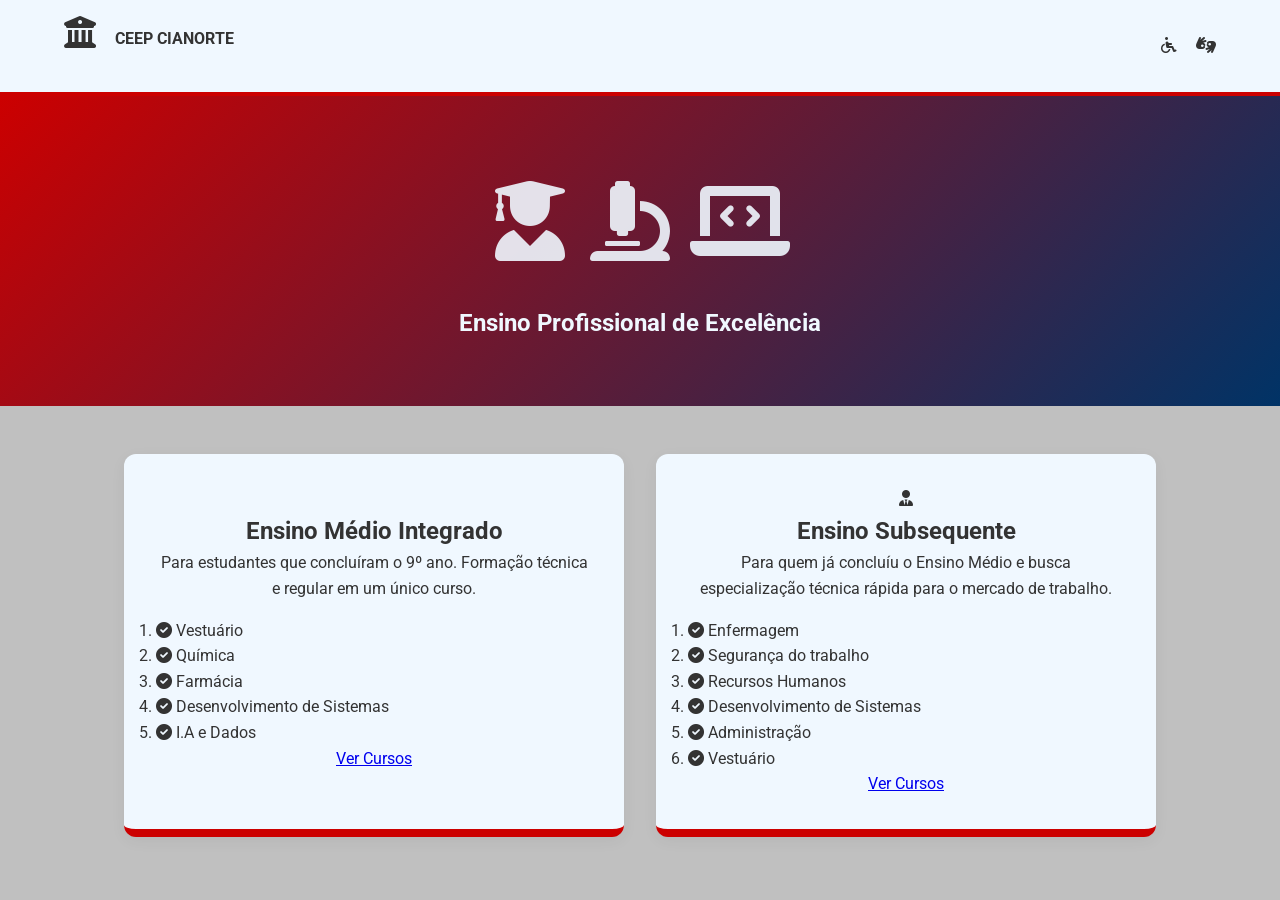
==== index.html @ e565c57c "Add files via upload" ====
<!DOCTYPE html>
<html lang="pt-br">

<head>
    <meta charset="UTF-8">
    <meta name="viewport" content="width=device-width, initial-scale=1.0">

    <!--link para ícones do favicon-->
    <link rel="apple-touch-icon" sizes="180x180" href="/apple-touch-icon.png">
    <link rel="icon" type="image/png" sizes="32x32" href="/favicon-32x32.png">
    <link rel="icon" type="image/png" sizes="16x16" href="/favicon-16x16.png">
    <link rel="manifest" href="/site.webmanifest">
    <!--colocar o nome ceep 2026 no navegador-->
    <link rel="shortcut icon" href="./CEEPlogobrasao-main/logoceep/favicon-16x16.png" type="image/x-icon">
    <title>CEEP 2026</title>
    <link
      rel="stylesheet"
      href="https://cdnjs.cloudflare.com/ajax/libs/font-awesome/6.0.0/css/all.min.css"
    />

    <!--3º Link do CSS-->
    <!--4º acrescentar no link do CSS ./-->
    <link rel="stylesheet" href="./style.css">
</head>

<body>
    <!--5º inserir as tag's de marcação-->
    <header>
        <!-- <div class = "logo-container"></div>-->
        <!--6º inserindo uma classe para estilizar o logo-->
        <div class="logo-container">
            <img src="./CEEPlogobrasao-main/brasao/android-chrome-512x512.png"   alt=""
        <i class="fas fa-university fa-2x" style="color:var(--azul-estado)"></i>
        <strong> CEEP CIANORTE</strong>    
        </div>
       
        <nav> 
            <i class="fas fa-wheelchair"
            title="Acessibilidade"
            style="margin-right: 15px; cursor:pointer"
            ></i>
            <i class="fas fa-hands-asl-interpreting" title="Libras"
            style="cursor : pointer"
        ></i>
        </nav>
    </header>
    <!--Area dividida-->
    <section class="hero">
        <div class="hero-ilustration">
            <i class="fas fa-user-graduate"></i>
            <i class="fas fa-microscope"></i>
            <i class="fas fa-laptop-code"></i>
        </div>
        <h1> Ensino Profissional de Excelência</h1>
    </section>
    <!--Carregando parte principal-->
    <main class="container-categorias">
        <div class="card-container">
            <div class="icon-box">
            <i class="fas fa-book-read"></i>
       </div>
        <h2>Ensino Médio Integrado</h2>
        <p>
            Para estudantes que concluíram o 9º ano. Formação técnica e regular em um único curso. 
        </p> 
        <ul style="list-style: nome; margin-top: 1rem; text-align: left;">
            <li>
                <i class="fas fa-check-circle"style="color: var(--azul-estado)">
                </i>
                Vestuário 
            </li>
                  <li>
                <i class="fas fa-check-circle"style="color: var(--azul-estado)">
                </i>
                Química 
            </li>
                  <li>
                <i class="fas fa-check-circle"style="color: var(--azul-estado)">
                </i>
                Farmácia
            </li>
                  <li>
                <i class="fas fa-check-circle"style="color: var(--azul-estado)">
                </i>
                Desenvolvimento de Sistemas  
            </li>
                  <li>
                <i class="fas fa-check-circle"style="color: var(--azul-estado)">
                </i>
                I.A e Dados 
            </li>
        </ul>
        <a href="./" class="btn">Ver Cursos</a>
         </div>

        <div class="card-container subsequente ">
            <div class="icon-box">
            <i class="fas fa-user-tie"></i>
       </div>
        <h2>Ensino Subsequente </h2>
        <p>
            Para quem já concluíu o Ensino Médio e busca especialização técnica rápida para o mercado de trabalho. 
        </p> 
        <ul style="list-style: nome; margin-top: 1rem; text-align: left;">
            <li>
                <i class="fas fa-check-circle"style="color: var(--verde-estado)">
                </i>
                Enfermagem
            </li>
                  <li>
                <i class="fas fa-check-circle"style="color: var(--verde-estado)">
                </i>
                Segurança do trabalho 
            </li>
                  <li>
                <i class="fas fa-check-circle"style="color: var(--verde-estado)">
                </i>
                Recursos Humanos
            </li>
                  <li>
                <i class="fas fa-check-circle"style="color: var(--verde-estado)">
                </i>
                Desenvolvimento de Sistemas  
            </li>
                  <li>
                <i class="fas fa-check-circle"style="color: var(--verde-estado)">
                </i>
                Administração  
            </li>
             </li>
                  <li>
                <i class="fas fa-check-circle"style="color: var(--verde-estado)">
                </i>
                Vestuário  
            </li>
        </ul>
        <a href="./subsequente.html" class="btn">Ver Cursos</a>
         </div>
    </main>
</body>

</html>
---- style.css ----
@import url('https://fonts.googleapis.com/css2?family=Roboto:ital,wght@0,100..900;1,100..900&display=swap');


:root{
    --vermelho--ceep:#cc0000; 
    --amarelo--ceep: #fcc200;
    --cinza-claro: #c0c0c0;
    --branco-ceep: #f0f8ff;
    --texto: #333;
}

*{
    /* Reset Global*/

    margin: 0; 
    padding: 0;
    box-sizing: border-box;
}

body {
    font-family: "Roboto", Arial, Helvetica, sans-serif;
    background-color: var(--cinza-claro);
    color: var(--texto);
    line-height: 1.6;

}
/*Cabeçalho*/
header {
    background-color: var(--branco-ceep);
    padding: 1rem 5%;
    display: flex;
    justify-content: space-between;
    align-items: center;
    border-bottom: 4px solid var(--vermelho--ceep);
    box-shadow: 0 2px 5px rgba(0,0,0,0.1) 
}

.logo-container img{
    height:60px;
    margin-right: 15px;
}

/*Secao hero - banner principal, com gradiente*/

.hero{
    background: linear-gradient(135deg, var(--vermelho--ceep) 0%, #036 100%) ;
    color: var(--branco-ceep);
    padding:4rem 5%; 
    text-align: center;

}
.hero-ilustration{
    font-size: 5rem;
    margin-bottom: 1rem;
    opacity: 0.9;
}
/*Container de categorias*/

.container-categorias{
    display: flex;
    gap: 2rem;
    padding: 3rem 5%;
    flex-wrap: wrap;
    justify-content: center;
}

/*Estilização dos cards*/
.card-container {
    background-color: var(--branco-ceep);
    border-radius: 12px;
    padding: 2rem;
    flex: 1;
    min-width: 300px;
    max-width: 500px;
    text-align: center;
    transition: transform 0.3s ease;
    border-bottom: 8px solid var(--vermelho--ceep);
    box-shadow: 0 4px 15px rgba(0,0,0,0.05);
}

.card-categoria.subsequente{
    border-color: var(--amarelo--ceep);
}

.card-container:hover{
    transform: translateY(-10px);
}
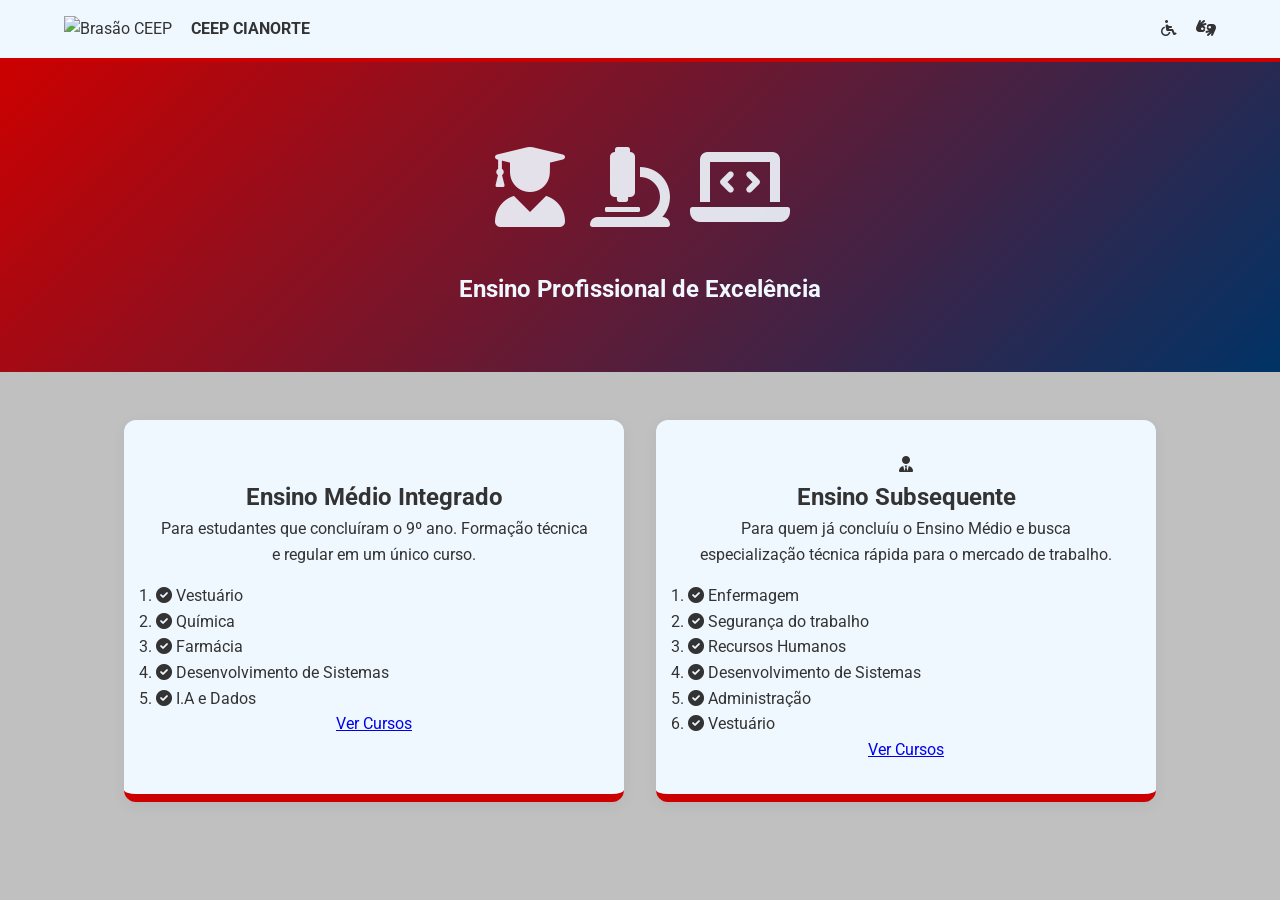
==== commit c65d0c04: "Add files via upload" ====
--- a/index.html
+++ b/index.html
@@ -26,12 +26,9 @@
 <body>
     <!--5º inserir as tag's de marcação-->
     <header>
-        <!-- <div class = "logo-container"></div>-->
-        <!--6º inserindo uma classe para estilizar o logo-->
         <div class="logo-container">
-            <img src="./CEEPlogobrasao-main/brasao/android-chrome-512x512.png"   alt=""
-        <i class="fas fa-university fa-2x" style="color:var(--azul-estado)"></i>
-        <strong> CEEP CIANORTE</strong>    
+            <img src="./CEEPlogobrasao-main/brasao/android-chrome-512x512.png"   alt="Brasão CEEP">
+            <strong> CEEP CIANORTE</strong>    
         </div>
        
         <nav> 
@@ -90,7 +87,7 @@
                 I.A e Dados 
             </li>
         </ul>
-        <a href="./" class="btn">Ver Cursos</a>
+        <a href="./integrado.html" class="btn">Ver Cursos</a>
          </div>
 
         <div class="card-container subsequente ">
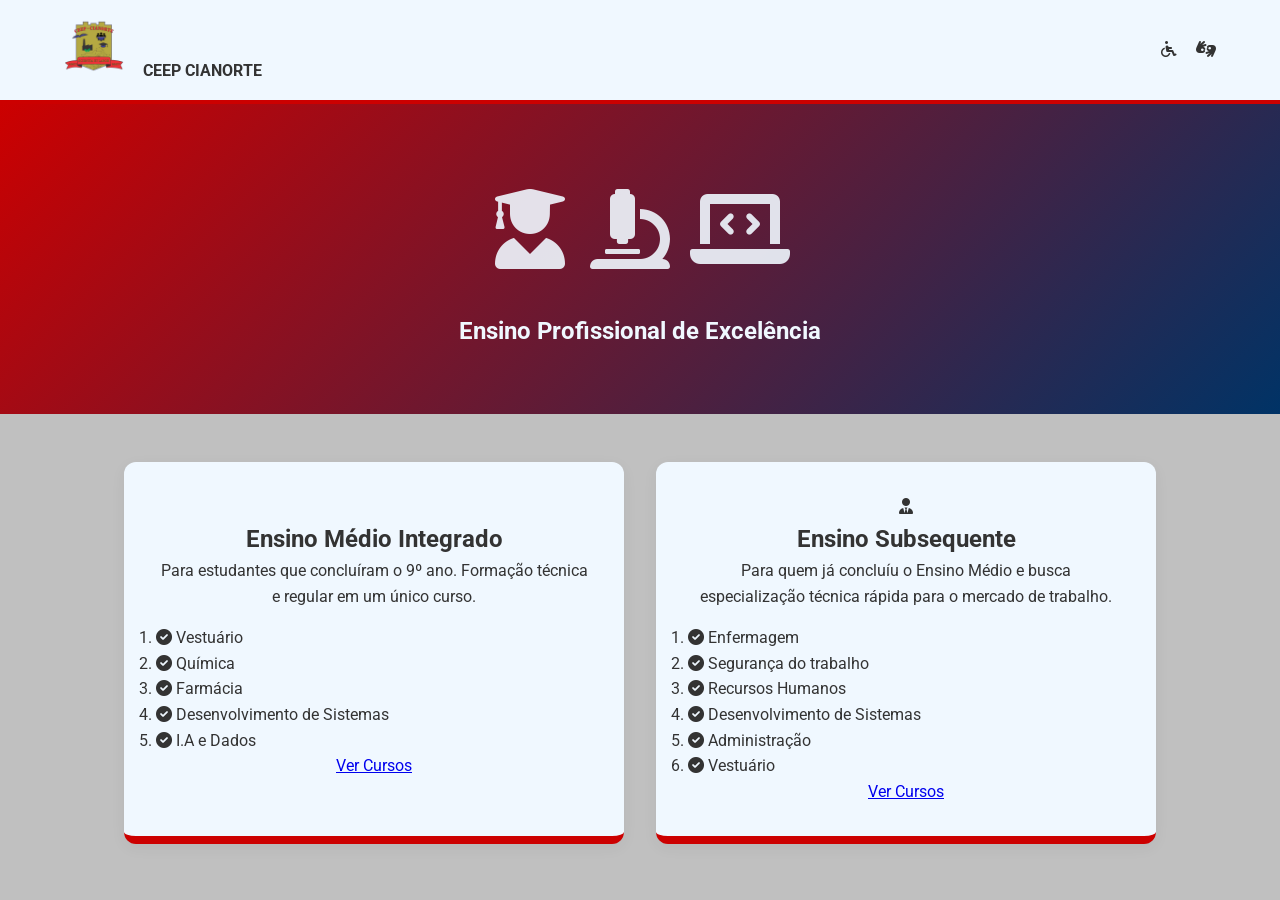
==== commit 0bee02a4: "alteracoes" ====
--- a/index.html
+++ b/index.html
@@ -15,8 +15,7 @@
     <title>CEEP 2026</title>
     <link
       rel="stylesheet"
-      href="https://cdnjs.cloudflare.com/ajax/libs/font-awesome/6.0.0/css/all.min.css"
-    />
+      href="https://cdnjs.cloudflare.com/ajax/libs/font-awesome/6.0.0/css/all.min.css"/>
 
     <!--3º Link do CSS-->
     <!--4º acrescentar no link do CSS ./-->
@@ -27,7 +26,7 @@
     <!--5º inserir as tag's de marcação-->
     <header>
         <div class="logo-container">
-            <img src="./CEEPlogobrasao-main/brasao/android-chrome-512x512.png"   alt="Brasão CEEP">
+            <img src="./CEEPlogobrasao-main/brasao/android-chrome-512x512.png" alt="Brasão CEEP">
             <strong> CEEP CIANORTE</strong>    
         </div>
        
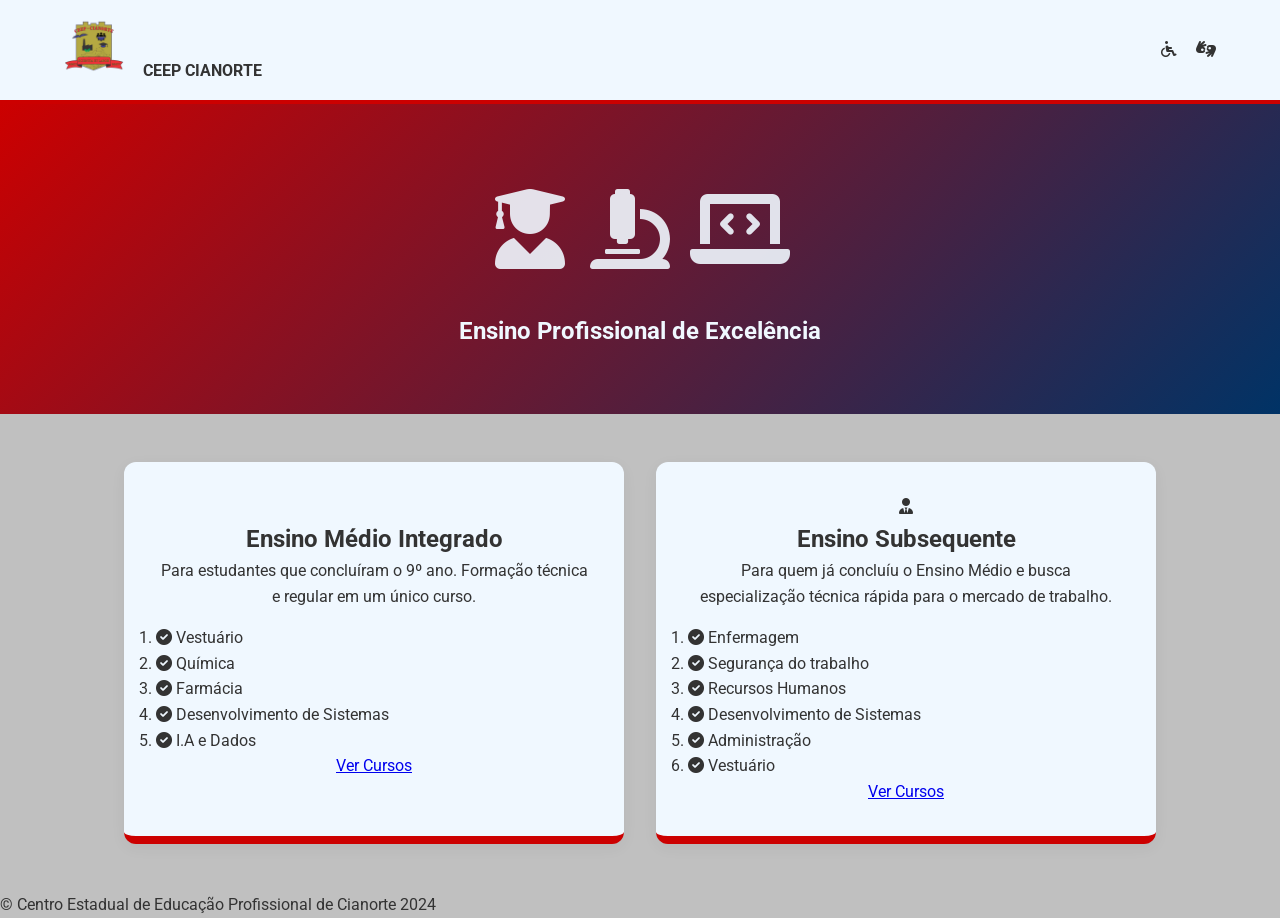
==== commit 1db05620: "Add files via upload" ====
--- a/index.html
+++ b/index.html
@@ -15,7 +15,8 @@
     <title>CEEP 2026</title>
     <link
       rel="stylesheet"
-      href="https://cdnjs.cloudflare.com/ajax/libs/font-awesome/6.0.0/css/all.min.css"/>
+      href="https://cdnjs.cloudflare.com/ajax/libs/font-awesome/6.0.0/css/all.min.css"
+    />
 
     <!--3º Link do CSS-->
     <!--4º acrescentar no link do CSS ./-->
@@ -133,6 +134,9 @@
         <a href="./subsequente.html" class="btn">Ver Cursos</a>
          </div>
     </main>
+    <footer>
+        <p class="copy">© Centro Estadual de Educação Profissional de Cianorte 2024</p>
+    </footer>
 </body>
 
 </html>
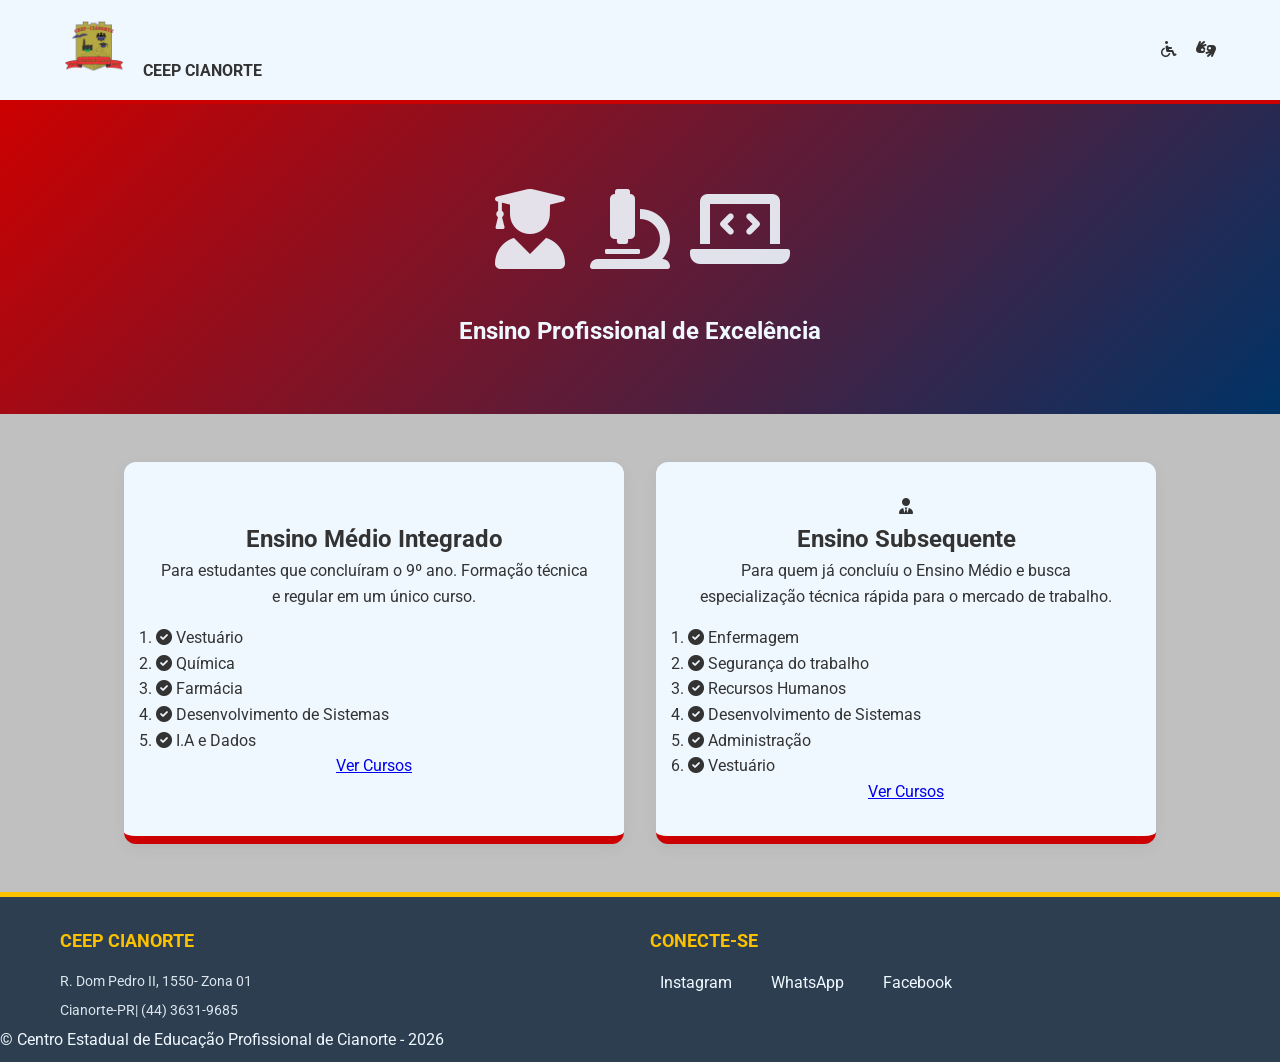
==== commit f76d832e: "Add files via upload" ====
--- a/index.html
+++ b/index.html
@@ -134,8 +134,25 @@
         <a href="./subsequente.html" class="btn">Ver Cursos</a>
          </div>
     </main>
-    <footer>
-        <p class="copy">© Centro Estadual de Educação Profissional de Cianorte 2024</p>
+    <footer class="site-footer">
+        <div class="footer-container">
+            <div class="footer-box">
+                <h3>CEEP Cianorte</h3>
+                <p>R. Dom Pedro II, 1550- Zona 01</p>
+                <p>Cianorte-PR| (44) 3631-9685</p>
+            </div>
+        <div class="footer-box">
+            <h3>Conecte-se</h3>
+            <div class="footer-socials">
+                <a href="https://instagram.com/ceep_cianorte" target="_blank">Instagram</a>
+                <a href="https://wa.me/554436319685" target="_blank">WhatsApp</a>
+                <a href="https://facebook.com/ceepcianorte" target="_blank">Facebook</a>
+            </div>
+        </div>
+        </div>
+        <div class="footer-copy">
+            <p>&copy; Centro Estadual de Educação Profissional de Cianorte - 2026</p>
+        </div>
     </footer>
 </body>
 
--- a/style.css
+++ b/style.css
@@ -86,5 +86,48 @@
     transform: translateY(-10px);
 }
 
+/*Estilo base para o Rodapé*/
+.site-footer{
+    background-color: #2c3e50;
+    color: var(--branco-ceep);
+    border-top: 5px solid var(--amarelo--ceep);
+    padding: 30px 0 10px 0;
+    width: 100%;
+/*efeito de aparecer ao rolar:isto faz com que o rodapé "fique parado" atrás do conteúdo ou apareça no fim*/
+    position: relative;
+    z-index: 10;
+}
+.footer-container{
+    max-width: 1200px;
+    margin: 0 auto;
+    display: flex;
+    justify-content: space-around;
+    flex-wrap: wrap;
+    gap: 20px;
+    padding: 0 20px;
+}
+.footer-box{
+    flex: 1;
+    min-width: 250px;
+}
+.footer-box h3{
+    color: var(--amarelo--ceep);
+    margin-bottom: 15px; 
+    font-size: 1.1rem;
+    text-transform: uppercase;
+}
+.footer-box p{
+    font-size: 0.9rem;
+    margin-bottom: 5px;
+    opacity: 0.9;
+}
+.footer-socials a{
+    color: var(--branco-ceep);
+    text-decoration: none;
+    margin-right: 15px;
+    padding: 5px 10px;
+}
 
 
+
+
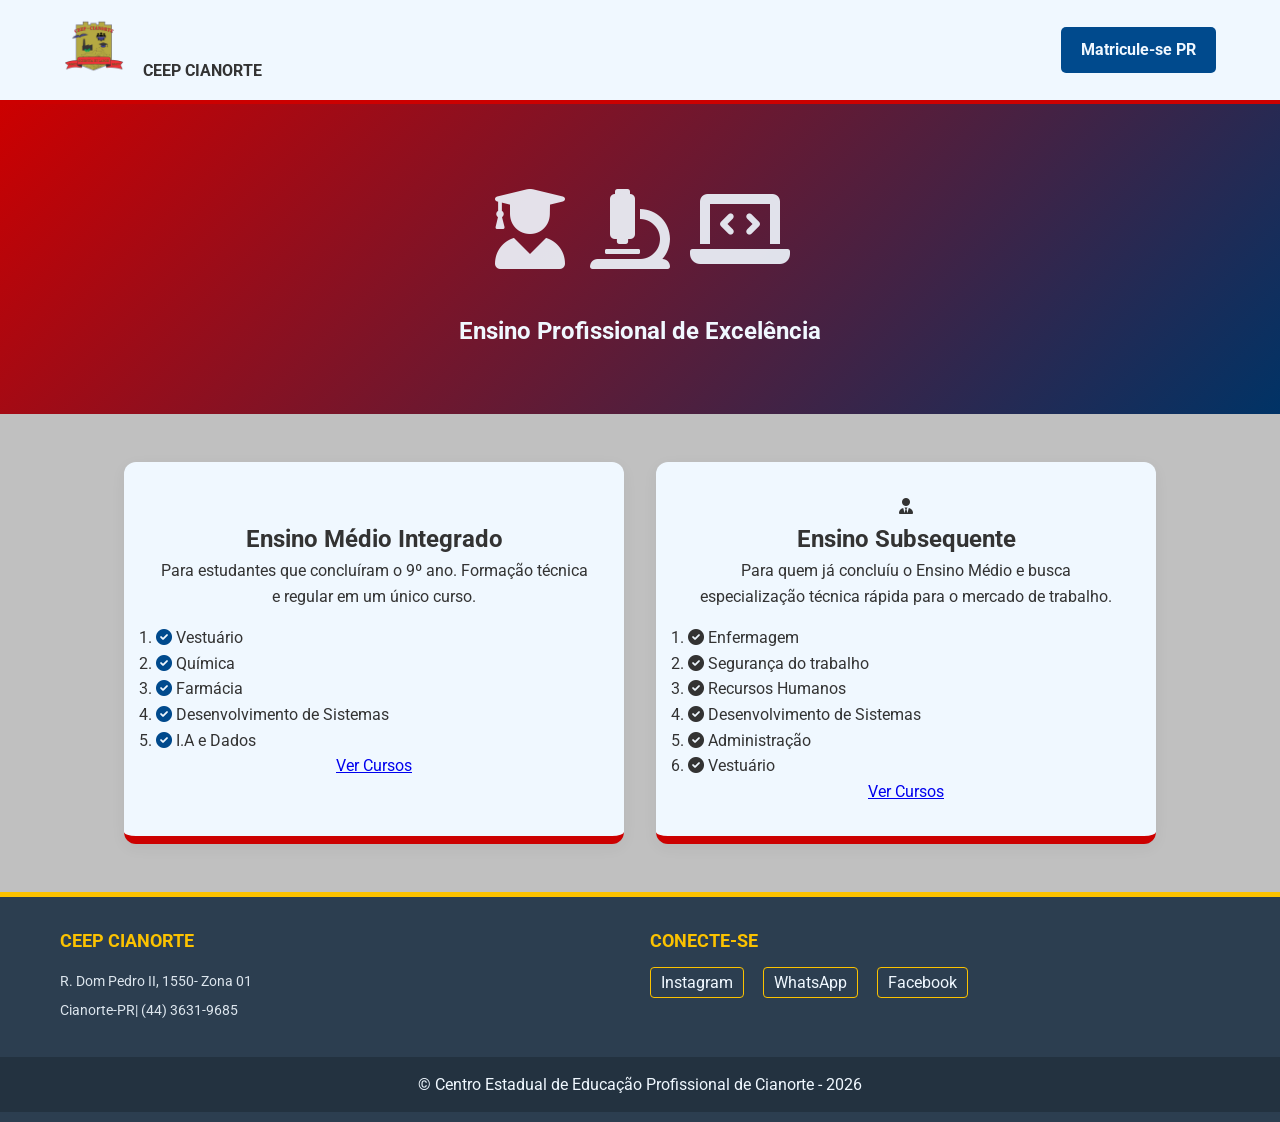
==== commit 2688dfa1: "Add files via upload" ====
--- a/index.html
+++ b/index.html
@@ -13,10 +13,7 @@
     <!--colocar o nome ceep 2026 no navegador-->
     <link rel="shortcut icon" href="./CEEPlogobrasao-main/logoceep/favicon-16x16.png" type="image/x-icon">
     <title>CEEP 2026</title>
-    <link
-      rel="stylesheet"
-      href="https://cdnjs.cloudflare.com/ajax/libs/font-awesome/6.0.0/css/all.min.css"
-    />
+    <link rel="stylesheet" href="https://cdnjs.cloudflare.com/ajax/libs/font-awesome/6.0.0/css/all.min.css" />
 
     <!--3º Link do CSS-->
     <!--4º acrescentar no link do CSS ./-->
@@ -28,17 +25,15 @@
     <header>
         <div class="logo-container">
             <img src="./CEEPlogobrasao-main/brasao/android-chrome-512x512.png" alt="Brasão CEEP">
-            <strong> CEEP CIANORTE</strong>    
+            <strong> CEEP CIANORTE</strong>
         </div>
-       
-        <nav> 
-            <i class="fas fa-wheelchair"
-            title="Acessibilidade"
-            style="margin-right: 15px; cursor:pointer"
-            ></i>
-            <i class="fas fa-hands-asl-interpreting" title="Libras"
-            style="cursor : pointer"
-        ></i>
+
+        <nav>
+            <div class="header-actions">
+            <a href="https://www.areadoaluno.seed.pr.gov.br/servicosaoaluno/pages/publico/login.jsf"
+                target="_blank"
+                class="btn-matricula">Matricule-se PR</a>
+            </div>
         </nav>
     </header>
     <!--Area dividida-->
@@ -54,85 +49,85 @@
     <main class="container-categorias">
         <div class="card-container">
             <div class="icon-box">
-            <i class="fas fa-book-read"></i>
-       </div>
-        <h2>Ensino Médio Integrado</h2>
-        <p>
-            Para estudantes que concluíram o 9º ano. Formação técnica e regular em um único curso. 
-        </p> 
-        <ul style="list-style: nome; margin-top: 1rem; text-align: left;">
-            <li>
-                <i class="fas fa-check-circle"style="color: var(--azul-estado)">
-                </i>
-                Vestuário 
-            </li>
-                  <li>
-                <i class="fas fa-check-circle"style="color: var(--azul-estado)">
-                </i>
-                Química 
-            </li>
-                  <li>
-                <i class="fas fa-check-circle"style="color: var(--azul-estado)">
-                </i>
-                Farmácia
-            </li>
-                  <li>
-                <i class="fas fa-check-circle"style="color: var(--azul-estado)">
-                </i>
-                Desenvolvimento de Sistemas  
-            </li>
-                  <li>
-                <i class="fas fa-check-circle"style="color: var(--azul-estado)">
-                </i>
-                I.A e Dados 
-            </li>
-        </ul>
-        <a href="./integrado.html" class="btn">Ver Cursos</a>
-         </div>
+                <i class="fas fa-book-read"></i>
+            </div>
+            <h2>Ensino Médio Integrado</h2>
+            <p>
+                Para estudantes que concluíram o 9º ano. Formação técnica e regular em um único curso.
+            </p>
+            <ul style="list-style: nome; margin-top: 1rem; text-align: left;">
+                <li>
+                    <i class="fas fa-check-circle" style="color: var(--azul-estado)">
+                    </i>
+                    Vestuário
+                </li>
+                <li>
+                    <i class="fas fa-check-circle" style="color: var(--azul-estado)">
+                    </i>
+                    Química
+                </li>
+                <li>
+                    <i class="fas fa-check-circle" style="color: var(--azul-estado)">
+                    </i>
+                    Farmácia
+                </li>
+                <li>
+                    <i class="fas fa-check-circle" style="color: var(--azul-estado)">
+                    </i>
+                    Desenvolvimento de Sistemas
+                </li>
+                <li>
+                    <i class="fas fa-check-circle" style="color: var(--azul-estado)">
+                    </i>
+                    I.A e Dados
+                </li>
+            </ul>
+            <a href="./integrado.html" class="btn">Ver Cursos</a>
+        </div>
 
         <div class="card-container subsequente ">
             <div class="icon-box">
-            <i class="fas fa-user-tie"></i>
-       </div>
-        <h2>Ensino Subsequente </h2>
-        <p>
-            Para quem já concluíu o Ensino Médio e busca especialização técnica rápida para o mercado de trabalho. 
-        </p> 
-        <ul style="list-style: nome; margin-top: 1rem; text-align: left;">
-            <li>
-                <i class="fas fa-check-circle"style="color: var(--verde-estado)">
-                </i>
-                Enfermagem
-            </li>
-                  <li>
-                <i class="fas fa-check-circle"style="color: var(--verde-estado)">
-                </i>
-                Segurança do trabalho 
-            </li>
-                  <li>
-                <i class="fas fa-check-circle"style="color: var(--verde-estado)">
-                </i>
-                Recursos Humanos
-            </li>
-                  <li>
-                <i class="fas fa-check-circle"style="color: var(--verde-estado)">
-                </i>
-                Desenvolvimento de Sistemas  
-            </li>
-                  <li>
-                <i class="fas fa-check-circle"style="color: var(--verde-estado)">
-                </i>
-                Administração  
-            </li>
-             </li>
-                  <li>
-                <i class="fas fa-check-circle"style="color: var(--verde-estado)">
-                </i>
-                Vestuário  
-            </li>
-        </ul>
-        <a href="./subsequente.html" class="btn">Ver Cursos</a>
-         </div>
+                <i class="fas fa-user-tie"></i>
+            </div>
+            <h2>Ensino Subsequente </h2>
+            <p>
+                Para quem já concluíu o Ensino Médio e busca especialização técnica rápida para o mercado de trabalho.
+            </p>
+            <ul style="list-style: nome; margin-top: 1rem; text-align: left;">
+                <li>
+                    <i class="fas fa-check-circle" style="color: var(--verde-estado)">
+                    </i>
+                    Enfermagem
+                </li>
+                <li>
+                    <i class="fas fa-check-circle" style="color: var(--verde-estado)">
+                    </i>
+                    Segurança do trabalho
+                </li>
+                <li>
+                    <i class="fas fa-check-circle" style="color: var(--verde-estado)">
+                    </i>
+                    Recursos Humanos
+                </li>
+                <li>
+                    <i class="fas fa-check-circle" style="color: var(--verde-estado)">
+                    </i>
+                    Desenvolvimento de Sistemas
+                </li>
+                <li>
+                    <i class="fas fa-check-circle" style="color: var(--verde-estado)">
+                    </i>
+                    Administração
+                </li>
+                </li>
+                <li>
+                    <i class="fas fa-check-circle" style="color: var(--verde-estado)">
+                    </i>
+                    Vestuário
+                </li>
+            </ul>
+            <a href="./subsequente.html" class="btn">Ver Cursos</a>
+        </div>
     </main>
     <footer class="site-footer">
         <div class="footer-container">
@@ -141,19 +136,31 @@
                 <p>R. Dom Pedro II, 1550- Zona 01</p>
                 <p>Cianorte-PR| (44) 3631-9685</p>
             </div>
-        <div class="footer-box">
-            <h3>Conecte-se</h3>
-            <div class="footer-socials">
-                <a href="https://instagram.com/ceep_cianorte" target="_blank">Instagram</a>
-                <a href="https://wa.me/554436319685" target="_blank">WhatsApp</a>
-                <a href="https://facebook.com/ceepcianorte" target="_blank">Facebook</a>
+            <div class="footer-box">
+                <h3>Conecte-se</h3>
+                <div class="footer-socials">
+                    <a href="https://instagram.com/ceep_cianorte" target="_blank">Instagram</a>
+                    <a href="https://wa.me/554436319685" target="_blank">WhatsApp</a>
+                    <a href="https://facebook.com/ceepcianorte" target="_blank">Facebook</a>
+                </div>
             </div>
-        </div>
         </div>
         <div class="footer-copy">
             <p>&copy; Centro Estadual de Educação Profissional de Cianorte - 2026</p>
         </div>
     </footer>
+    <!--código do VLibras-->
+    <div vw class="enabled">
+        <div vw-access-button class="active"></div>
+        <div vw-plugin-wrapper>
+            <div class="vw-plugin-top-wrapper"></div>
+        </div>
+    </div>
+    <script src="https://vlibras.gov.br/app/vlibras-plugin.js"></script>
+    <script>
+        new window.VLibras.Widget('https://vlibras.gov.br/app');
+    </script>
+
 </body>
 
 </html>
--- a/style.css
+++ b/style.css
@@ -7,6 +7,7 @@
     --cinza-claro: #c0c0c0;
     --branco-ceep: #f0f8ff;
     --texto: #333;
+    --azul-estado:#004a8d;
 }
 
 *{
@@ -54,8 +55,24 @@
     margin-bottom: 1rem;
     opacity: 0.9;
 }
+
+.btn-matricula{
+    background-color: var(--azul-estado);
+    color: var(--branco-ceep);
+    padding: 10px 20px;
+    text-decoration: none;
+    border-radius:5px ;
+    font-weight: bold;
+    transition: background-color 0.3s ease;
+    display: inline-block;
+}
+.btn-matricula:hover{
+    background-color: #003366;
+    color: #f0f0f0
+}
+
+
 /*Container de categorias*/
-
 .container-categorias{
     display: flex;
     gap: 2rem;
@@ -126,8 +143,29 @@
     text-decoration: none;
     margin-right: 15px;
     padding: 5px 10px;
+    border: 1px solid var(--amarelo--ceep);
+    border-radius: 4px;
+    transition: 0.3s;
+}
+.footer-socials a:hover{
+    background-color: var(--amarelo--ceep);
+    color: #2c3e50;
+}
+.footer-copy{
+    text-align: center;
+    margin-top: 30px;
+    padding: 15px;
+    background-color: rgba(0,0,0,0.2);
+}
+/*Responsividade*/
+@media (max-width: 768){
+    .footer-container{
+        flex-direction: column;
+        text-align: center;
+    }
 }
 
 
 
 
+
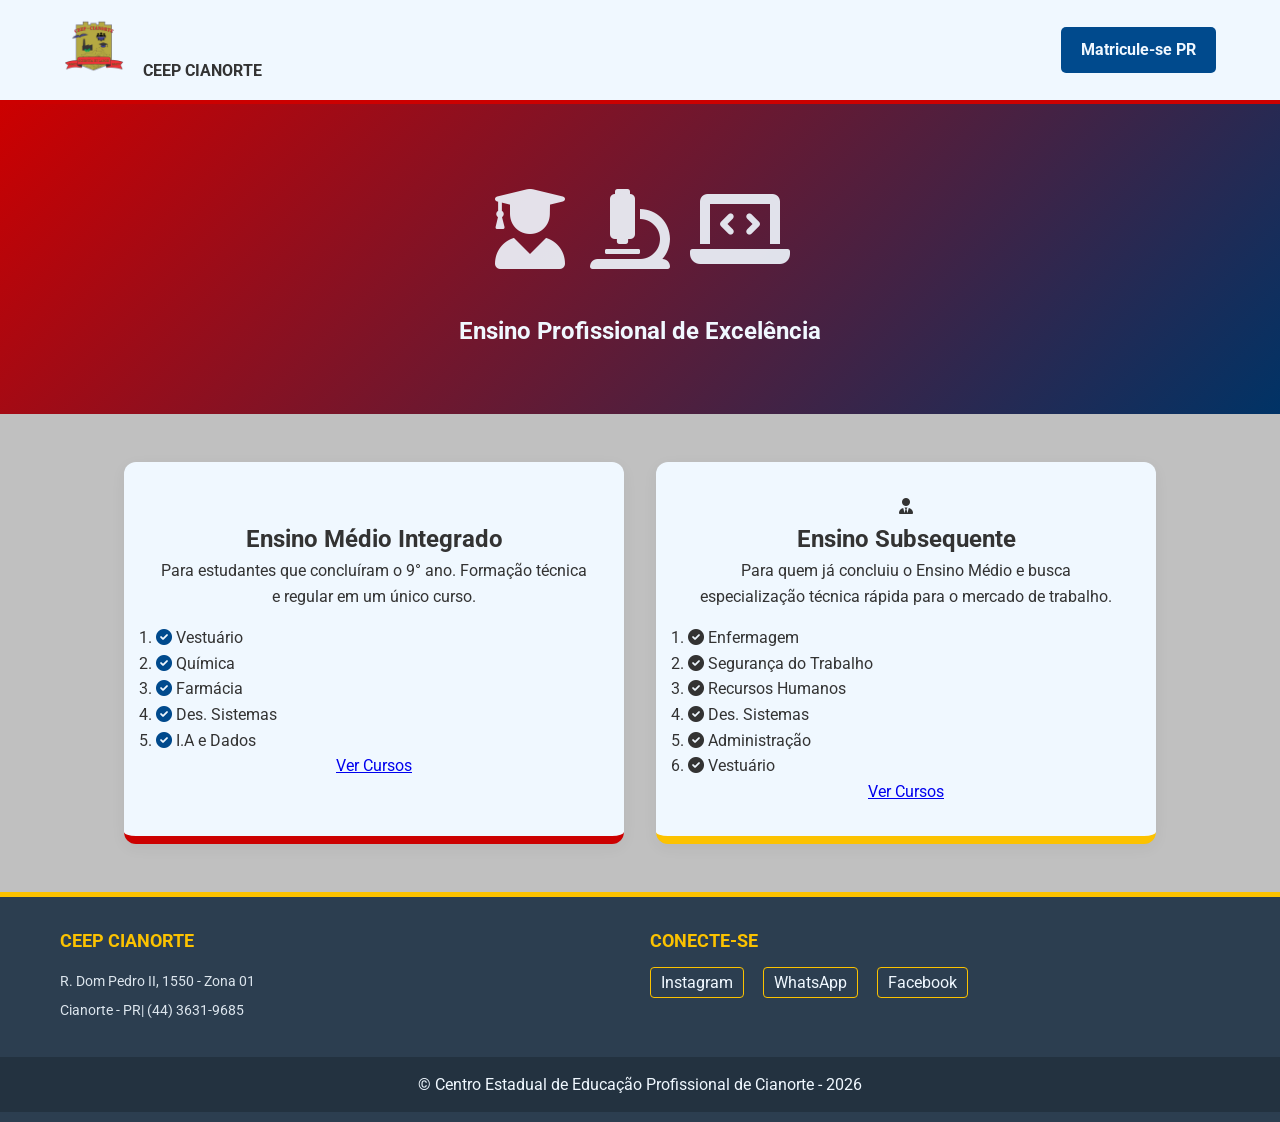
==== commit eb6862ab: "Add files via upload" ====
--- a/index.html
+++ b/index.html
@@ -1,36 +1,37 @@
 <!DOCTYPE html>
+<!--1° - trocar a linguagem-->
 <html lang="pt-br">
 
 <head>
     <meta charset="UTF-8">
     <meta name="viewport" content="width=device-width, initial-scale=1.0">
 
-    <!--link para ícones do favicon-->
+    <!--link para icones do favicon-->
     <link rel="apple-touch-icon" sizes="180x180" href="/apple-touch-icon.png">
     <link rel="icon" type="image/png" sizes="32x32" href="/favicon-32x32.png">
     <link rel="icon" type="image/png" sizes="16x16" href="/favicon-16x16.png">
     <link rel="manifest" href="/site.webmanifest">
-    <!--colocar o nome ceep 2026 no navegador-->
+
+    <!--2º colocar o nome ceep 2026 no navegador-->
     <link rel="shortcut icon" href="./CEEPlogobrasao-main/logoceep/favicon-16x16.png" type="image/x-icon">
     <title>CEEP 2026</title>
+    <!--3°link do css, acrescentar ./-->
+    <link rel="stylesheet" href="./style.css">
+    <!--link para icones externos-->
     <link rel="stylesheet" href="https://cdnjs.cloudflare.com/ajax/libs/font-awesome/6.0.0/css/all.min.css" />
-
-    <!--3º Link do CSS-->
-    <!--4º acrescentar no link do CSS ./-->
-    <link rel="stylesheet" href="./style.css">
 </head>
 
 <body>
-    <!--5º inserir as tag's de marcação-->
+    <!--4° inserir as tag's de marcação-->
     <header>
+        <!--inserindo um classe para estilização do logo-->
         <div class="logo-container">
             <img src="./CEEPlogobrasao-main/brasao/android-chrome-512x512.png" alt="Brasão CEEP">
-            <strong> CEEP CIANORTE</strong>
+            <strong>CEEP CIANORTE</strong>
         </div>
-
         <nav>
             <div class="header-actions">
-            <a href="https://www.areadoaluno.seed.pr.gov.br/servicosaoaluno/pages/publico/login.jsf"
+                <a href="https://www.areadoaluno.seed.pr.gov.br/servicosaoaluno/pages/publico/login.jsf"
                 target="_blank"
                 class="btn-matricula">Matricule-se PR</a>
             </div>
@@ -42,20 +43,24 @@
             <i class="fas fa-user-graduate"></i>
             <i class="fas fa-microscope"></i>
             <i class="fas fa-laptop-code"></i>
+
         </div>
-        <h1> Ensino Profissional de Excelência</h1>
+        <h1>Ensino Profissional de Excelência</h1>
     </section>
-    <!--Carregando parte principal-->
+    <!--carregando parte principal-->
     <main class="container-categorias">
-        <div class="card-container">
+        <div class="card-categoria">
             <div class="icon-box">
                 <i class="fas fa-book-read"></i>
             </div>
             <h2>Ensino Médio Integrado</h2>
             <p>
-                Para estudantes que concluíram o 9º ano. Formação técnica e regular em um único curso.
+                Para estudantes que concluíram
+                o 9° ano. Formação técnica e
+                regular em um único curso.
             </p>
-            <ul style="list-style: nome; margin-top: 1rem; text-align: left;">
+            <ul style="list-style: nome; margin-top: 1rem;
+            text-align: left;">
                 <li>
                     <i class="fas fa-check-circle" style="color: var(--azul-estado)">
                     </i>
@@ -65,6 +70,7 @@
                     <i class="fas fa-check-circle" style="color: var(--azul-estado)">
                     </i>
                     Química
+
                 </li>
                 <li>
                     <i class="fas fa-check-circle" style="color: var(--azul-estado)">
@@ -74,7 +80,7 @@
                 <li>
                     <i class="fas fa-check-circle" style="color: var(--azul-estado)">
                     </i>
-                    Desenvolvimento de Sistemas
+                    Des. Sistemas
                 </li>
                 <li>
                     <i class="fas fa-check-circle" style="color: var(--azul-estado)">
@@ -82,18 +88,21 @@
                     I.A e Dados
                 </li>
             </ul>
-            <a href="./integrado.html" class="btn">Ver Cursos</a>
+            <a href="./integrado.html" class="btn" id=" l11">Ver Cursos</a>
         </div>
 
-        <div class="card-container subsequente ">
+        <div class="card-categoria subsequente">
             <div class="icon-box">
                 <i class="fas fa-user-tie"></i>
             </div>
-            <h2>Ensino Subsequente </h2>
+            <h2>Ensino Subsequente</h2>
             <p>
-                Para quem já concluíu o Ensino Médio e busca especialização técnica rápida para o mercado de trabalho.
+                Para quem já concluiu o Ensino Médio
+                e busca especialização técnica
+                rápida para o mercado de trabalho.
             </p>
-            <ul style="list-style: nome; margin-top: 1rem; text-align: left;">
+            <ul style="list-style: nome; margin-top: 1rem;
+            text-align: left;">
                 <li>
                     <i class="fas fa-check-circle" style="color: var(--verde-estado)">
                     </i>
@@ -102,7 +111,8 @@
                 <li>
                     <i class="fas fa-check-circle" style="color: var(--verde-estado)">
                     </i>
-                    Segurança do trabalho
+                    Segurança do Trabalho
+
                 </li>
                 <li>
                     <i class="fas fa-check-circle" style="color: var(--verde-estado)">
@@ -112,13 +122,12 @@
                 <li>
                     <i class="fas fa-check-circle" style="color: var(--verde-estado)">
                     </i>
-                    Desenvolvimento de Sistemas
+                    Des. Sistemas
                 </li>
                 <li>
                     <i class="fas fa-check-circle" style="color: var(--verde-estado)">
                     </i>
                     Administração
-                </li>
                 </li>
                 <li>
                     <i class="fas fa-check-circle" style="color: var(--verde-estado)">
@@ -133,8 +142,8 @@
         <div class="footer-container">
             <div class="footer-box">
                 <h3>CEEP Cianorte</h3>
-                <p>R. Dom Pedro II, 1550- Zona 01</p>
-                <p>Cianorte-PR| (44) 3631-9685</p>
+                <p>R. Dom Pedro II, 1550 - Zona 01</p>
+                <p>Cianorte - PR| (44) 3631-9685</p>
             </div>
             <div class="footer-box">
                 <h3>Conecte-se</h3>
@@ -149,6 +158,7 @@
             <p>&copy; Centro Estadual de Educação Profissional de Cianorte - 2026</p>
         </div>
     </footer>
+
     <!--código do VLibras-->
     <div vw class="enabled">
         <div vw-access-button class="active"></div>
--- a/style.css
+++ b/style.css
@@ -1,78 +1,72 @@
 @import url('https://fonts.googleapis.com/css2?family=Roboto:ital,wght@0,100..900;1,100..900&display=swap');
 
-
+/*Variaáveis de CSS*/
 :root{
-    --vermelho--ceep:#cc0000; 
-    --amarelo--ceep: #fcc200;
+    --vermelho-ceep: #cc0000;
+    --amarelo-ceep: #fcc200;
     --cinza-claro: #c0c0c0;
     --branco-ceep: #f0f8ff;
     --texto: #333;
-    --azul-estado:#004a8d;
-}
-
+    --azul-estado: #004a8d;
+}
+
+/*Reset Global*/
 *{
-    /* Reset Global*/
-
-    margin: 0; 
+    margin: 0;
     padding: 0;
     box-sizing: border-box;
 }
 
-body {
-    font-family: "Roboto", Arial, Helvetica, sans-serif;
+body{
+    font-family:"Roboto", Arial, Helvetica, sans-serif;
     background-color: var(--cinza-claro);
     color: var(--texto);
     line-height: 1.6;
-
 }
 /*Cabeçalho*/
-header {
+header{
     background-color: var(--branco-ceep);
     padding: 1rem 5%;
     display: flex;
     justify-content: space-between;
     align-items: center;
-    border-bottom: 4px solid var(--vermelho--ceep);
-    box-shadow: 0 2px 5px rgba(0,0,0,0.1) 
+    border-bottom: 4px solid var(--vermelho-ceep);
+    box-shadow: 0px 2px 5px rgba(0, 0, 0, 0.1);
 }
 
 .logo-container img{
-    height:60px;
+    height: 60px;
     margin-right: 15px;
 }
-
 /*Secao hero - banner principal, com gradiente*/
-
 .hero{
-    background: linear-gradient(135deg, var(--vermelho--ceep) 0%, #036 100%) ;
-    color: var(--branco-ceep);
-    padding:4rem 5%; 
-    text-align: center;
-
-}
+    background: linear-gradient(135deg, var(--vermelho-ceep) 0%, #003366 100%);
+    color: var(--branco-ceep);
+    padding: 4rem 5%;
+    text-align: center;
+}
+
 .hero-ilustration{
     font-size: 5rem;
     margin-bottom: 1rem;
     opacity: 0.9;
 }
-
 .btn-matricula{
     background-color: var(--azul-estado);
     color: var(--branco-ceep);
     padding: 10px 20px;
     text-decoration: none;
-    border-radius:5px ;
+    border-radius: 5px;
     font-weight: bold;
     transition: background-color 0.3s ease;
     display: inline-block;
 }
 .btn-matricula:hover{
     background-color: #003366;
-    color: #f0f0f0
-}
-
-
-/*Container de categorias*/
+    color: #f0f0f0;
+}
+
+/*CONTAINER DE CATEGORIAS*/
 .container-categorias{
     display: flex;
     gap: 2rem;
@@ -80,10 +74,9 @@
     flex-wrap: wrap;
     justify-content: center;
 }
-
-/*Estilização dos cards*/
-.card-container {
-    background-color: var(--branco-ceep);
+/*ESTILIZAÇÃO DOS CARDS*/
+.card-categoria{
+    background: var(--branco-ceep);
     border-radius: 12px;
     padding: 2rem;
     flex: 1;
@@ -91,15 +84,14 @@
     max-width: 500px;
     text-align: center;
     transition: transform 0.3s ease;
-    border-bottom: 8px solid var(--vermelho--ceep);
-    box-shadow: 0 4px 15px rgba(0,0,0,0.05);
-}
-
+    border-bottom: 8px solid var(--vermelho-ceep);
+    box-shadow: 0 4px 15px rgba(0, 0, 0, 0.05);
+}
 .card-categoria.subsequente{
-    border-color: var(--amarelo--ceep);
-}
-
-.card-container:hover{
+
+    border-color: var(--amarelo-ceep);
+}
+.card-categoria:hover{
     transform: translateY(-10px);
 }
 
@@ -107,10 +99,12 @@
 .site-footer{
     background-color: #2c3e50;
     color: var(--branco-ceep);
-    border-top: 5px solid var(--amarelo--ceep);
+    border-top: 5px solid var(--amarelo-ceep);
     padding: 30px 0 10px 0;
     width: 100%;
-/*efeito de aparecer ao rolar:isto faz com que o rodapé "fique parado" atrás do conteúdo ou apareça no fim*/
+/*efeito de aparecer ao rolar:
+isto faz com que o rodapé "fique parado" atrás
+do conteúdo ou apareça no fim*/
     position: relative;
     z-index: 10;
 }
@@ -128,8 +122,8 @@
     min-width: 250px;
 }
 .footer-box h3{
-    color: var(--amarelo--ceep);
-    margin-bottom: 15px; 
+    color: var(--amarelo-ceep);
+    margin-bottom: 15px;
     font-size: 1.1rem;
     text-transform: uppercase;
 }
@@ -143,29 +137,112 @@
     text-decoration: none;
     margin-right: 15px;
     padding: 5px 10px;
-    border: 1px solid var(--amarelo--ceep);
+    border: 1px solid var(--amarelo-ceep);
     border-radius: 4px;
     transition: 0.3s;
 }
 .footer-socials a:hover{
-    background-color: var(--amarelo--ceep);
+    background-color: var(--amarelo-ceep);
     color: #2c3e50;
 }
 .footer-copy{
     text-align: center;
     margin-top: 30px;
     padding: 15px;
-    background-color: rgba(0,0,0,0.2);
-}
-/*Responsividade*/
+    background-color: rgba(0, 0, 0, 0.2);
+}
+/*responsividade*/
 @media (max-width: 768){
     .footer-container{
         flex-direction: column;
         text-align: center;
     }
-}
-
-
-
-
-
+    .container-titulo h2 {
+        font-size: 1.6rem;
+    }
+
+    .detalhe-item {
+        padding: 20px;
+    }
+}
+/* Ajuste fino para telas muito pequenas (iPhone SE, etc) */
+@media (max-width: 350px) {
+    .grid-detalhes {
+        grid-template-columns: 1fr; /* Força uma única coluna */
+    }
+    
+    .logo-container strong {
+        font-size: 0.9rem; /* Diminui o texto do CEEP para caber */
+    }
+}
+
+/* Ajustes para telas menores (Celulares) */
+@media (max-width: 600px) {
+    header {
+        flex-direction: column; /* Empilha logo e botão */
+        gap: 15px;
+        padding: 15px;
+    }
+
+    .logo-container {
+        justify-content: center;
+    }
+
+    .btn-matricula {
+        width: 100%; /* Botão ocupa a largura toda no celular */
+        text-align: center;
+        padding: 12px;
+    }
+}
+
+/*página subsequente*/
+.cursos-detalhes {
+    padding: 60px 20px;
+    background-color: #f4f7f6;
+    text-align: center;
+}
+
+.container-titulo h2 {
+    color: var(--amarelo-ceep); /* Usando a cor que você já definiu para o subsequente */
+    font-size: 2rem;
+    margin-bottom: 10px;
+}
+
+.grid-detalhes {
+    display: grid;
+    grid-template-columns: repeat(auto-fit, minmax(280px, 1fr));
+    gap: 25px;
+    max-width: 1200px;
+    margin: 40px auto 0;
+}
+
+.detalhe-item {
+    background: white;
+    padding: 30px;
+    border-radius: 10px;
+    box-shadow: 0 4px 15px rgba(0,0,0,0.05);
+    transition: transform 0.3s ease;
+}
+
+.detalhe-item:hover {
+    transform: translateY(-5px);
+    border-bottom: 4px solid var(--amarelo-ceep);
+}
+
+.detalhe-item i {
+    font-size: 2.5rem;
+    color: var(--amarelo-ceep);
+    /*colocar cores de datas comemorativas*/
+    margin-bottom: 15px;
+}
+
+.detalhe-item h3 {
+    margin-bottom: 12px;
+    color: #333;
+}
+
+.detalhe-item p {
+    font-size: 0.95rem;
+    color: #666;
+    line-height: 1.5;
+}
